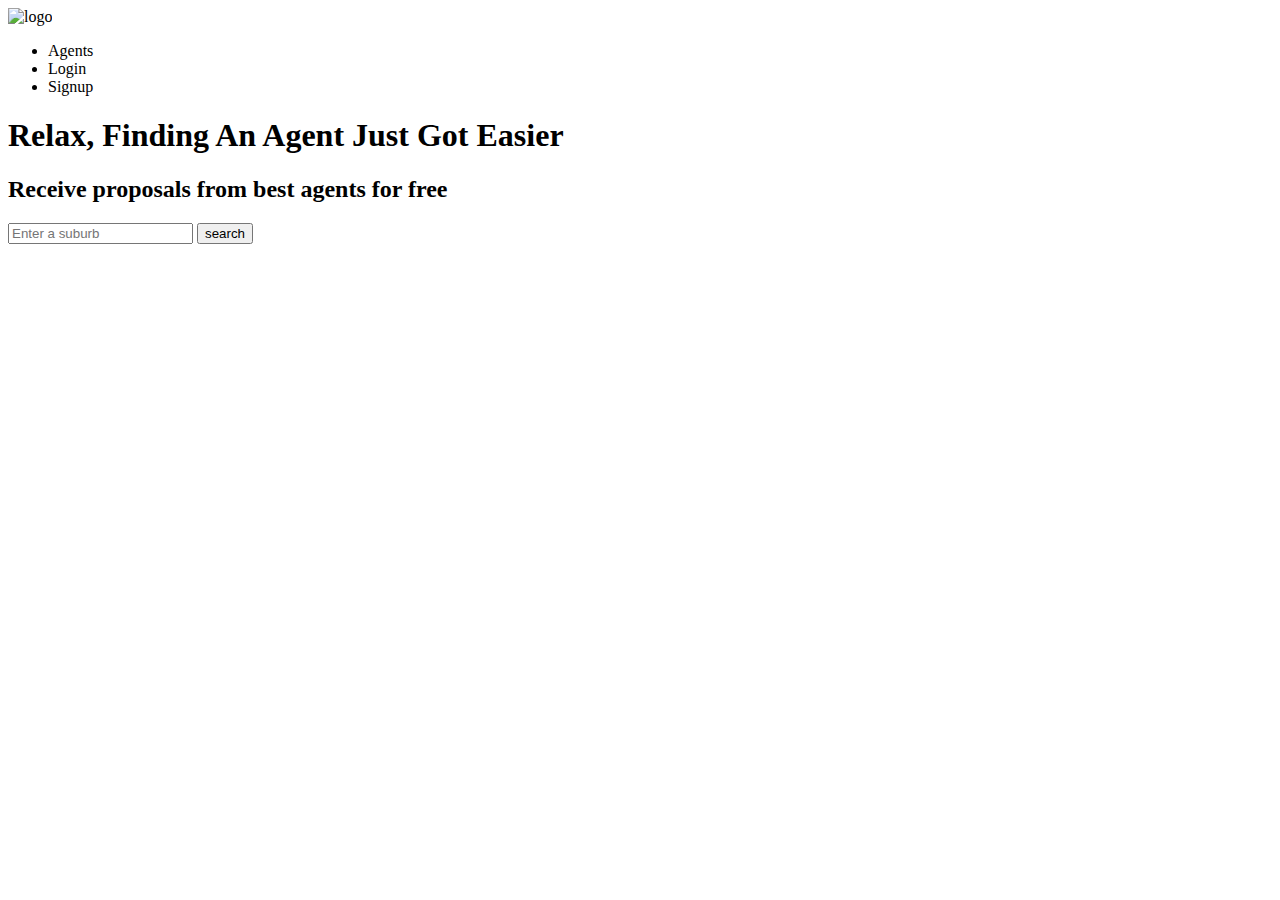
==== firstWeek/index.html @ 07ec8aef "first week" ====
<!DOCTYPE html>
<html lang="en">
<head>
	<meta charset="UTF-8">
	<title>First Week</title>
</head>
<body>
	<section class="hero">
		<header>
			<img src="" alt="logo">
			<ul>
				<li>Agents</li>
				<li>Login</li>
				<li>Signup</li>
			</ul>
		</header>
		<h1>Relax, Finding An Agent Just Got Easier</h1>
		<h2>Receive proposals from best agents for free</h2>
		<form action="">
			<input type="text" placeholder="Enter a suburb">
			<input type="button" value="search">
		</form>
	</section>
</body>
</html>
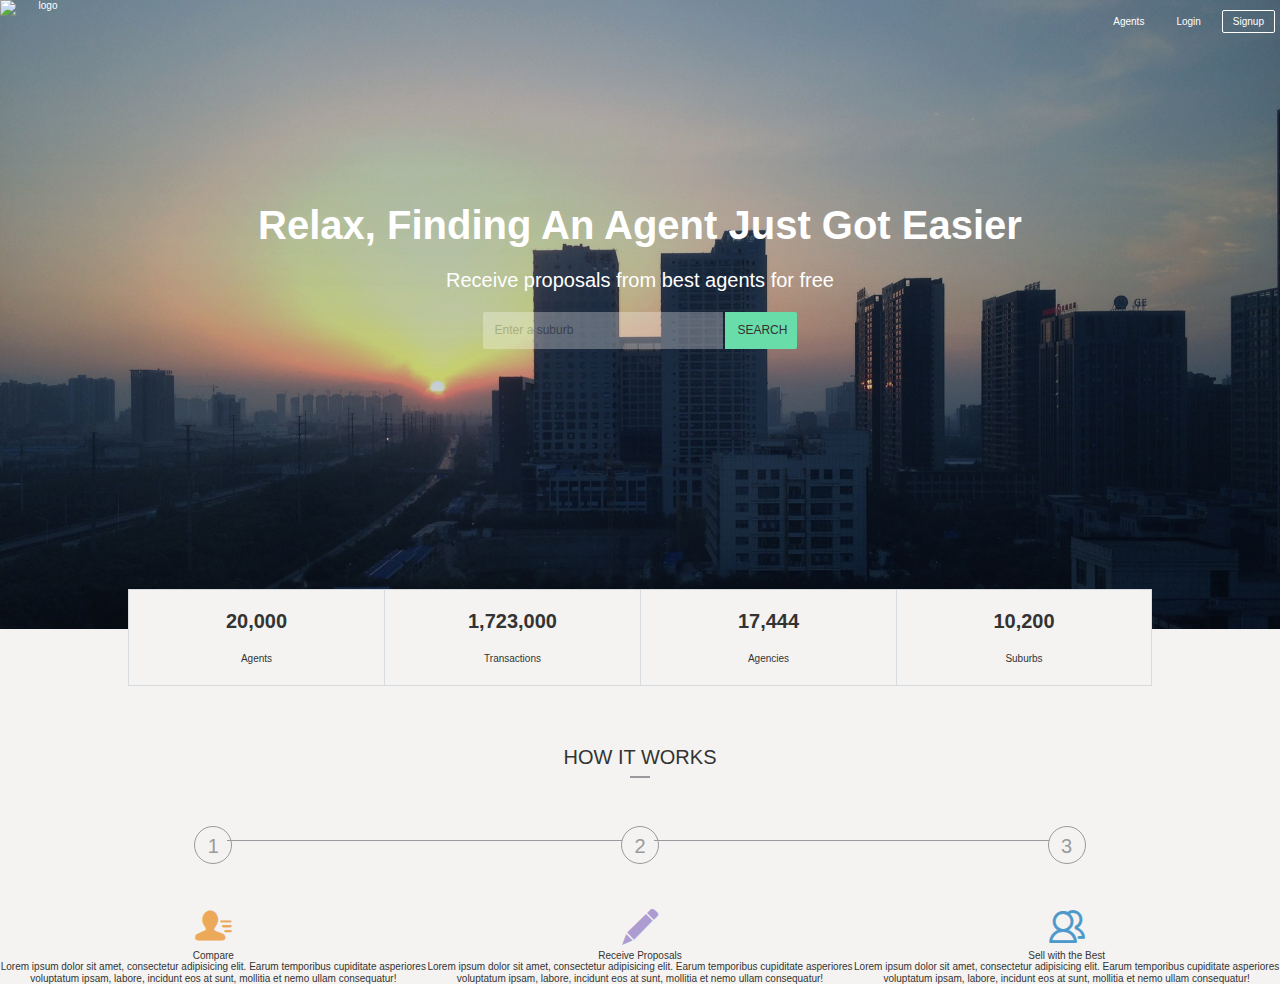
==== commit 3872e036: "first week" ====
--- a/firstWeek/index.html
+++ b/firstWeek/index.html
@@ -2,6 +2,9 @@
 <html lang="en">
 <head>
 	<meta charset="UTF-8">
+	<link rel="stylesheet" href="css/reset.css">
+	<link rel="stylesheet" href="css/first-week.css">
+	<link rel="stylesheet" href="css/iconfont.css">
 	<title>First Week</title>
 </head>
 <body>
@@ -13,6 +16,7 @@
 				<li>Login</li>
 				<li>Signup</li>
 			</ul>
+			<br>
 		</header>
 		<h1>Relax, Finding An Agent Just Got Easier</h1>
 		<h2>Receive proposals from best agents for free</h2>
@@ -21,5 +25,49 @@
 			<input type="button" value="search">
 		</form>
 	</section>
+	<section class="numbers">
+		<ul>
+			<li class="number">
+				<h2>20,000</h2>
+				<h3>Agents</h3>
+			</li>
+			<li class="number">
+				<h2>1,723,000</h2>
+				<h3>Transactions</h3>
+			</li>
+			<li class="number">
+				<h2>17,444</h2>
+				<h3>Agencies</h3>
+			</li>
+			<li class="number">
+				<h2>10,200</h2>
+				<h3>Suburbs</h3>
+			</li>
+		</ul>
+		<br>
+	</section>
+	<section class="how-it-works">
+		<h2>How it works</h2>
+		<ul>
+			<li class="detail">
+				<span class="number">1</span>
+				<i class="iconfont icon-list">&#xe6be;</i>
+				<h3>Compare</h3>
+				<p>Lorem ipsum dolor sit amet, consectetur adipisicing elit. Earum temporibus cupiditate asperiores voluptatum ipsam, labore, incidunt eos at sunt, mollitia et nemo ullam consequatur!</p>
+			</li>
+			<li class="detail">
+				<span class="number">2</span>
+				<i class="iconfont icon-pencil">&#xe892;</i>
+				<h3>Receive Proposals</h3>
+				<p>Lorem ipsum dolor sit amet, consectetur adipisicing elit. Earum temporibus cupiditate asperiores voluptatum ipsam, labore, incidunt eos at sunt, mollitia et nemo ullam consequatur!</p>
+			</li>
+			<li class="detail">
+				<span class="number">3</span>
+				<i class="iconfont icon-users">&#xe866;</i>
+				<h3>Sell with the Best</h3>
+				<p>Lorem ipsum dolor sit amet, consectetur adipisicing elit. Earum temporibus cupiditate asperiores voluptatum ipsam, labore, incidunt eos at sunt, mollitia et nemo ullam consequatur!</p>
+			</li>
+		</ul>
+	</section>
 </body>
 </html>--- a/firstWeek/css/first-week.css
+++ b/firstWeek/css/first-week.css
@@ -0,0 +1,153 @@
+/*html,body,.hero {
+	height: 100%;
+}*/
+body {
+	/*font-family: 'Open Sans';*/
+	font-size: 62.5%;
+	text-align: center;
+	background-color: #f4f3f1;
+}
+.hero {
+	margin: 0 auto;
+	background-image: url(../images/hero-bg.png);
+	background-size: cover;
+	color: #fff;
+}
+header img {
+	float: left;	
+	width: 8em;
+	height: 2em;
+}
+header ul {
+	float: right;
+}
+header li {
+	float: left;
+	margin: 1em .5em;
+	padding: .5em 1em;
+	border: 1px solid transparent;
+	border-radius: 2px;
+}
+header li:last-child {
+	border: 1px solid #fff;
+}
+.hero h1 {
+	padding: 1em 0 .5em 0;
+	margin-top: 3em;
+	font-size: 4em;
+	font-weight: bold;
+}
+.hero h2 {
+	font-size: 2em;
+}
+form {
+	padding: 2em 0 4em 0;
+}
+form input {
+	padding: 1em;
+	border: 0;
+}
+form input[type="text"] {
+	border-radius: 2px 0 0 2px;
+	width: 18em;
+	opacity: .3;
+}
+form input[type="button"] {
+	border-radius: 0 2px 2px 0;
+	width: 6em;
+	margin-bottom: 20em;
+	background-color: #68dda9;
+	text-transform: uppercase;
+}
+.numbers {
+	width: 80%;
+	margin: 0 auto;
+}
+.numbers ul {
+	position: relative;
+	top: -4em;
+}
+.numbers li {
+	float: left;
+	width: 25%;
+	box-sizing: border-box;
+	border-top: 1px solid #d7dadf;
+	border-bottom: 1px solid #d7dadf;
+	border-left: 1px solid #d7dadf;
+	background-color: #f4f3f1;
+}
+.numbers li:last-child {
+	border-right: 1px solid #d7dadf;
+}
+.numbers h2 {
+	font-size: 2em;
+	font-weight: bold;
+	padding: 1em 0;
+}
+.numbers h3 {
+	padding: 0 0 2em 0;
+}
+.how-it-works h2 {
+	font-size: 2em;
+	text-transform: uppercase;
+	padding: 1em 0;
+}
+.how-it-works h2:after {
+	display: block;
+	content: "";
+	background-color: #999a9e;
+	width: 1em;
+	height: .1em;
+	margin: .4em auto; 
+}
+.how-it-works li {
+	position: relative;
+}
+.how-it-works li {
+	float: left;
+	width: 33.333%;
+}
+.how-it-works li:before {
+	display: block;
+	content: "";
+	background-color: #999a9e;
+	width: 100%;
+    height: 1px;
+	position: absolute;
+    top: 3.4em;
+    left: 48.6%;
+    margin: 0 2em;
+}
+.how-it-works li:last-child:before {
+	display: none;
+}
+.how-it-works .number {
+	font-size: 2em;
+	color: #999a9e;
+	border: 1px solid #999a9e;
+	border-radius: 50%;
+	width: 1em;
+	height: 1em;
+	display: block;
+	margin: 1em auto 2em auto;
+	padding: .4em;
+	background-color:#f4f3f1;
+}
+.how-it-works i {
+    font-size: 4em;
+}
+
+.how-it-works .icon-list {
+    color: #ECA95A;
+}
+
+.how-it-works .icon-pencil {
+    color: #AC9CD2;
+}
+
+.how-it-works .icon-users {
+    color: #4D99CB;
+}
+br {
+	clear: both;
+}--- a/firstWeek/css/iconfont.css
+++ b/firstWeek/css/iconfont.css
@@ -0,0 +1,20 @@
+
+@font-face {font-family: "iconfont";
+  src: url('iconfont.eot'); /* IE9*/
+  src: url('iconfont.eot?#iefix') format('embedded-opentype'), /* IE6-IE8 */
+  url('iconfont.woff') format('woff'), /* chrome、firefox */
+  url('iconfont.ttf') format('truetype'), /* chrome、firefox、opera、Safari, Android, iOS 4.2+*/
+  url('iconfont.svg#iconfont') format('svg'); /* iOS 4.1- */
+}
+
+.iconfont {     
+  font-family:"iconfont" !important;
+  font-size:16px;
+  font-style:normal;
+  -webkit-font-smoothing: antialiased;
+  -webkit-text-stroke-width: 0.2px;
+  -moz-osx-font-smoothing: grayscale;
+}
+.icon-tongxunlu:before { content: "\e6be"; }
+.icon-cuban2lianxirentongxunlu:before { content: "\e866"; }
+.icon-xiao47:before { content: "\e892"; }
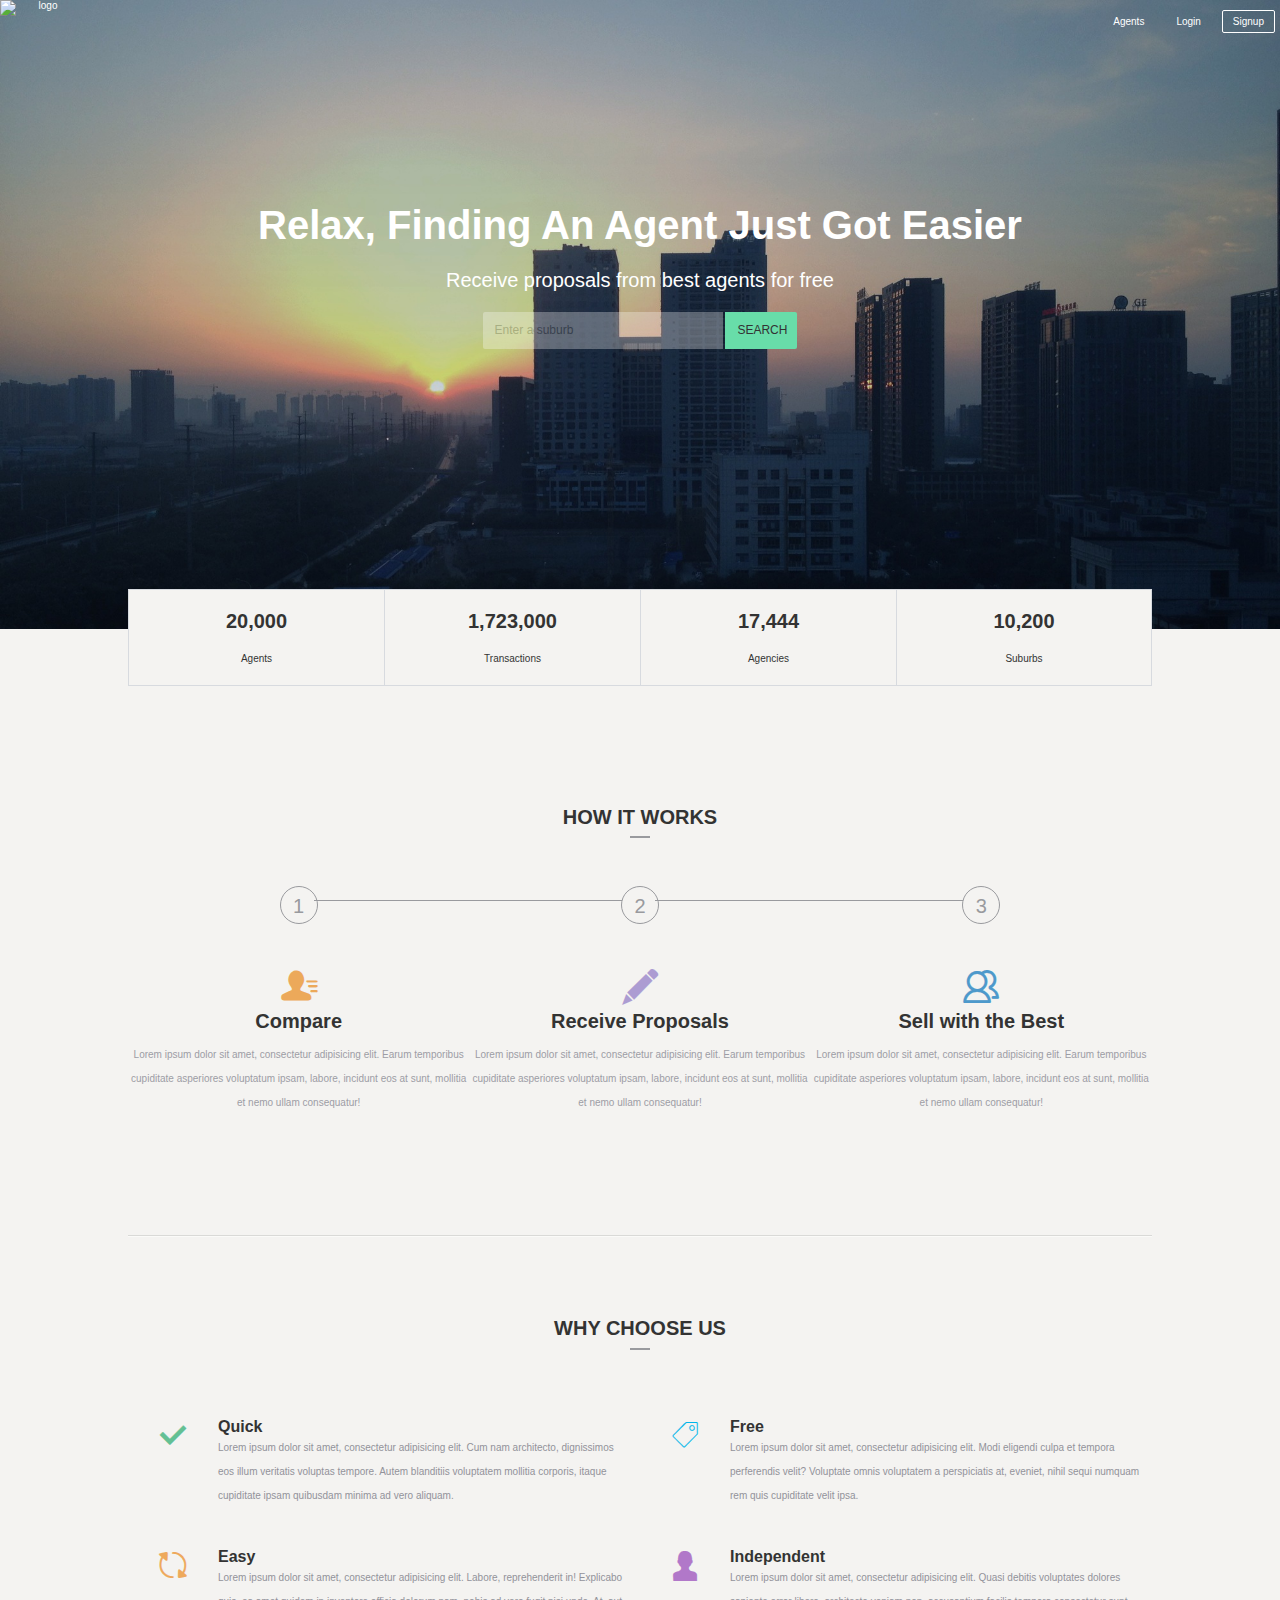
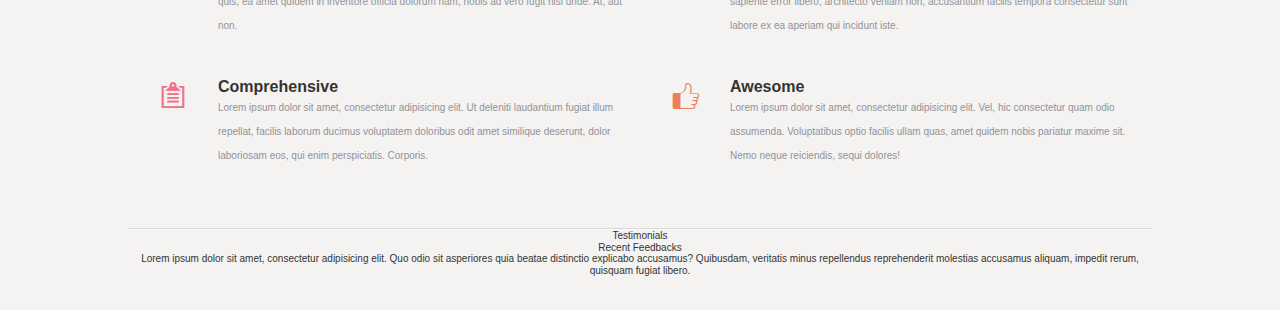
==== commit 93146c73: "first week" ====
--- a/firstWeek/index.html
+++ b/firstWeek/index.html
@@ -68,6 +68,80 @@
 				<p>Lorem ipsum dolor sit amet, consectetur adipisicing elit. Earum temporibus cupiditate asperiores voluptatum ipsam, labore, incidunt eos at sunt, mollitia et nemo ullam consequatur!</p>
 			</li>
 		</ul>
+		<br>
+	</section>
+	<section class="why-choose-us">
+		<h2>why choose us</h2>
+		<ul>
+			<li class="excuse">
+				<i class="iconfont icon-quick">&#xe606;</i>
+				<article>
+					<h3>Quick</h3>
+					<p>Lorem ipsum dolor sit amet, consectetur adipisicing elit. Cum nam architecto, dignissimos eos illum veritatis voluptas tempore. Autem blanditiis voluptatem mollitia corporis, itaque cupiditate ipsam quibusdam minima ad vero aliquam.</p>
+				</article>	
+			</li>
+			<li class="excuse">
+				<i class="iconfont icon-free">&#xe685;</i>
+				<article>
+					<h3>Free</h3>
+					<p>Lorem ipsum dolor sit amet, consectetur adipisicing elit. Modi eligendi culpa et tempora perferendis velit? Voluptate omnis voluptatem a perspiciatis at, eveniet, nihil sequi numquam rem quis cupiditate velit ipsa.</p>
+				</article>
+			</li>
+			<li class="excuse">
+				<i class="iconfont icon-easy">&#xe63d;</i>
+				<article>
+					<h3>Easy</h3>
+					<p>Lorem ipsum dolor sit amet, consectetur adipisicing elit. Labore, reprehenderit in! Explicabo quis, ea amet quidem in inventore officia dolorum nam, nobis ad vero fugit nisi unde. At, aut non.</p>
+				</article>
+			</li>
+			<li class="excuse">
+				<i class="iconfont icon-independent">&#xe628;</i>
+				<article>
+					<h3>Independent</h3>
+					<p>Lorem ipsum dolor sit amet, consectetur adipisicing elit. Quasi debitis voluptates dolores sapiente error libero, architecto veniam non, accusantium facilis tempora consectetur sunt labore ex ea aperiam qui incidunt iste.</p>	
+				</article>				
+			</li>
+			<li class="excuse">
+				<i class="iconfont icon-comprehensive">&#xe636;</i>
+				<article>
+					<h3>Comprehensive</h3>
+					<p>Lorem ipsum dolor sit amet, consectetur adipisicing elit. Ut deleniti laudantium fugiat illum repellat, facilis laborum ducimus voluptatem doloribus odit amet similique deserunt, dolor laboriosam eos, qui enim perspiciatis. Corporis.</p>
+				</article>
+			</li>
+			<li class="excuse">
+				<i class="iconfont icon-awesome">&#xe600;</i>
+				<article>
+					<h3>Awesome</h3>
+					<p>Lorem ipsum dolor sit amet, consectetur adipisicing elit. Vel, hic consectetur quam odio assumenda. Voluptatibus optio facilis ullam quas, amet quidem nobis pariatur maxime sit. Nemo neque reiciendis, sequi dolores!</p>	
+				</article>
+			</li>
+		</ul>
+		<br>
+	</section>
+	<section class="test-recent">
+		<ul>
+			<li>Testimonials</li>
+			<li>Recent Feedbacks</li>
+		</ul>
+		<i class="iconfont"></i>
+		<p>Lorem ipsum dolor sit amet, consectetur adipisicing elit. Quo odio sit asperiores quia beatae distinctio explicabo accusamus? Quibusdam, veritatis minus repellendus reprehenderit molestias accusamus aliquam, impedit rerum, quisquam fugiat libero.</p>
+		<ul>
+			<li class="intro">
+				<h3></h3>
+				<h3></h3>
+				<img src="" alt="">
+			</li>
+			<li class="intro">
+				<h3></h3>
+				<h3></h3>
+				<img src="" alt="">
+			</li>
+			<li class="intro">
+				<h3></h3>
+				<h3></h3>
+				<img src="" alt="">
+			</li>
+		</ul>
 	</section>
 </body>
 </html>--- a/firstWeek/css/first-week.css
+++ b/firstWeek/css/first-week.css
@@ -87,12 +87,19 @@
 .numbers h3 {
 	padding: 0 0 2em 0;
 }
-.how-it-works h2 {
-	font-size: 2em;
+.how-it-works {
+	margin: 0 auto;
+	width: 80%;
+	border-bottom: 1px solid #d9d9d7;
+}
+.how-it-works h2,.why-choose-us h2 {
+	margin-top: 3em;
+	font-size: 2em;
+	font-weight: bold;
 	text-transform: uppercase;
 	padding: 1em 0;
 }
-.how-it-works h2:after {
+.how-it-works h2:after ,.why-choose-us h2:after {
 	display: block;
 	content: "";
 	background-color: #999a9e;
@@ -144,9 +151,73 @@
 .how-it-works .icon-pencil {
     color: #AC9CD2;
 }
-
 .how-it-works .icon-users {
     color: #4D99CB;
+}
+.how-it-works h3 {
+	margin-bottom: 10px;
+	font-size: 2em;
+	font-weight: bold;
+}
+.how-it-works p {
+	margin-bottom: 12em;
+	text-align: center;
+	line-height: 24px;
+	color: #9d9da5;
+}
+.why-choose-us {
+	margin: 0 auto;
+	padding-bottom: 6em;
+	width: 80%;
+	border-top: 1px solid #fafaf8;
+	border-bottom: 1px solid #d9d9d7; 
+}
+.why-choose-us li {
+	float: left;
+	margin-top: 4em;
+	width: 50%;
+}
+.why-choose-us i {
+	float: left;
+	padding: 0 1em;
+	font-size: 3em;
+}
+.icon-quick {
+	color: #63c094;
+}
+.icon-free {
+	color: #00b6ea;
+} 
+.icon-easy {
+	color: #eea95c;
+}
+.icon-independent {
+	color: #b178c9;
+}
+.icon-comprehensive {
+	color: #f2708a;
+}
+.icon-awesome {
+	color: #ed7f5a;
+}
+.why-choose-us article {
+	float: left;
+	width: 80%;
+}
+.why-choose-us h3 {
+	text-align: left;
+	font-size: 16px;
+	font-weight: bold;
+}
+.why-choose-us p {
+	text-align: left;
+	line-height: 24px;
+	color: #92929a;
+}
+.test-recent {
+	margin: 0 auto;
+	width: 80%;
+	border-top: 1px solid #fafaf8;
 }
 br {
 	clear: both;
--- a/firstWeek/css/iconfont.css
+++ b/firstWeek/css/iconfont.css
@@ -7,7 +7,7 @@
   url('iconfont.svg#iconfont') format('svg'); /* iOS 4.1- */
 }
 
-.iconfont {     
+.iconfont {
   font-family:"iconfont" !important;
   font-size:16px;
   font-style:normal;
@@ -18,3 +18,9 @@
 .icon-tongxunlu:before { content: "\e6be"; }
 .icon-cuban2lianxirentongxunlu:before { content: "\e866"; }
 .icon-xiao47:before { content: "\e892"; }
+.icon-duihao:before { content: "\e606"; }
+.icon-biaoqian:before { content: "\e685"; }
+.icon-shuaxin:before { content: "\e63d"; }
+.icon-ren:before { content: "\e628"; }
+.icon-zliconaccount:before { content: "\e636"; }
+.icon-1433143414icon4thumbup:before { content: "\e600"; }
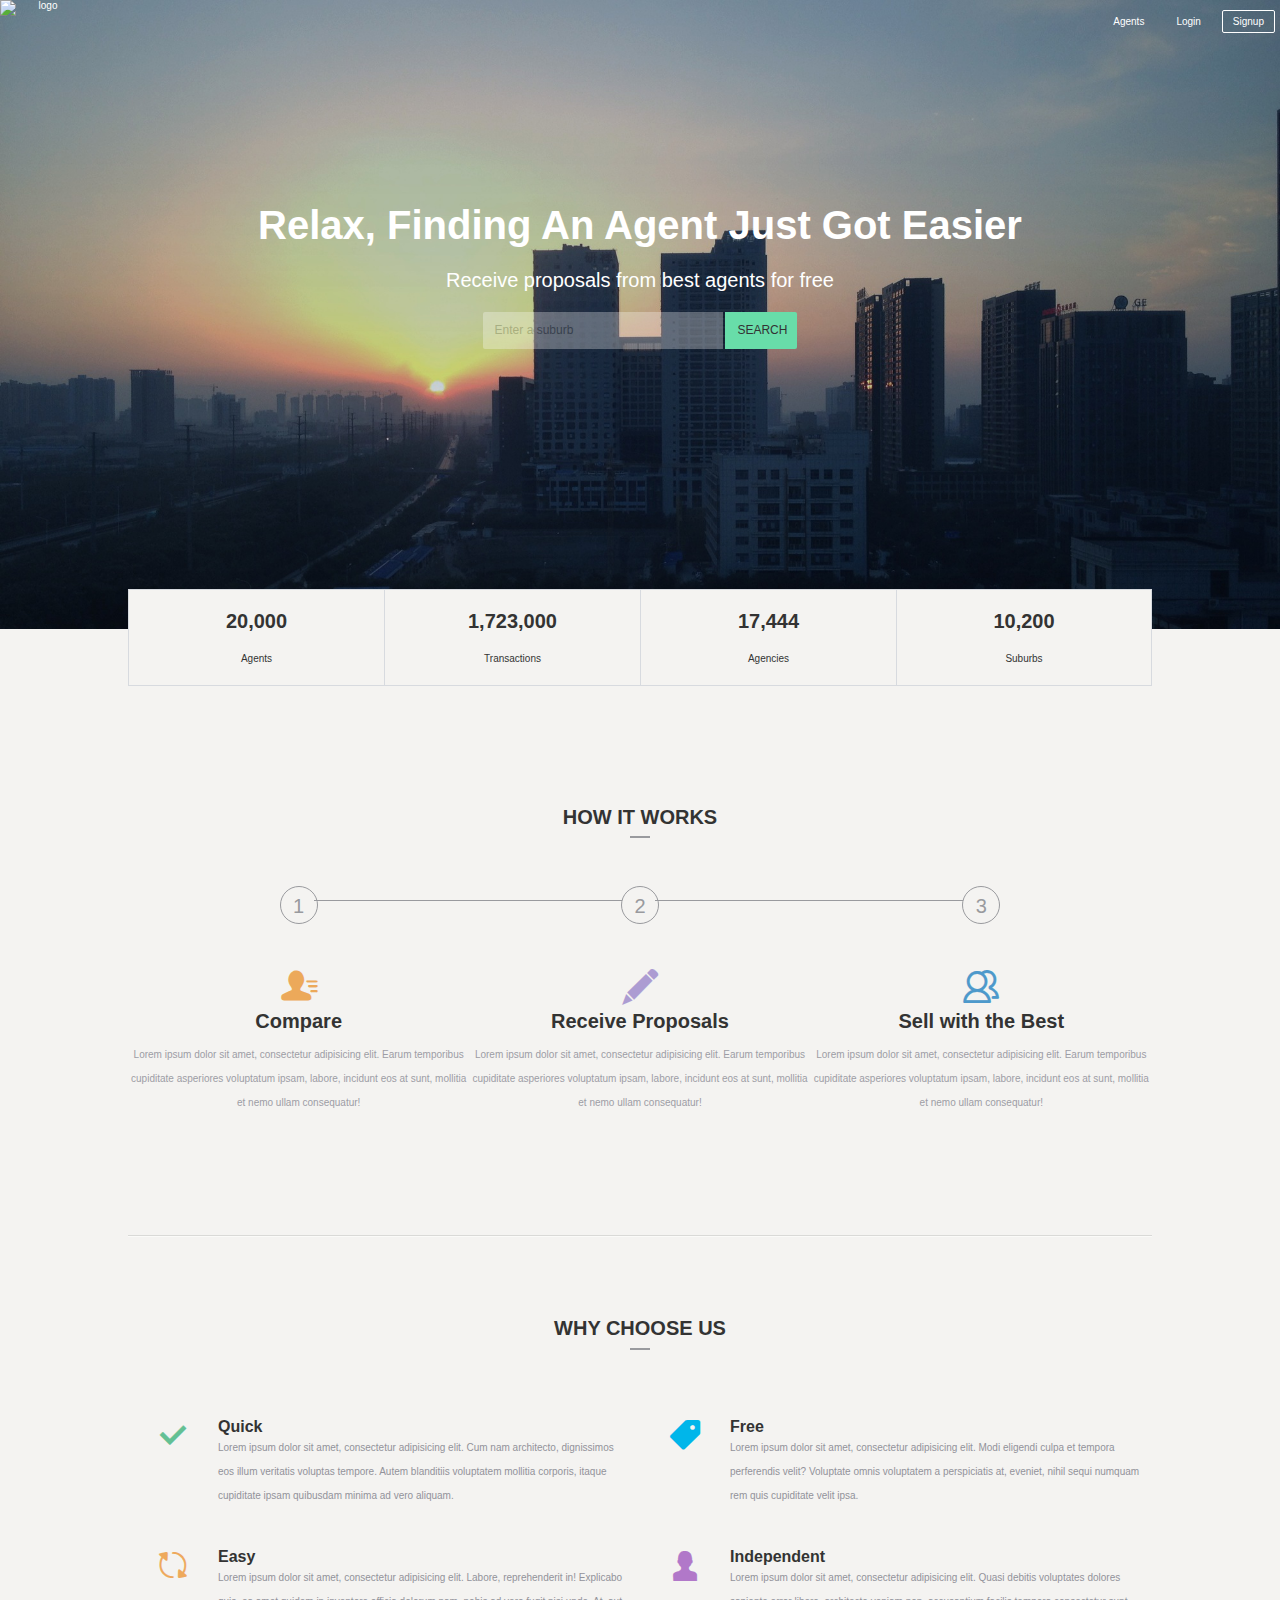
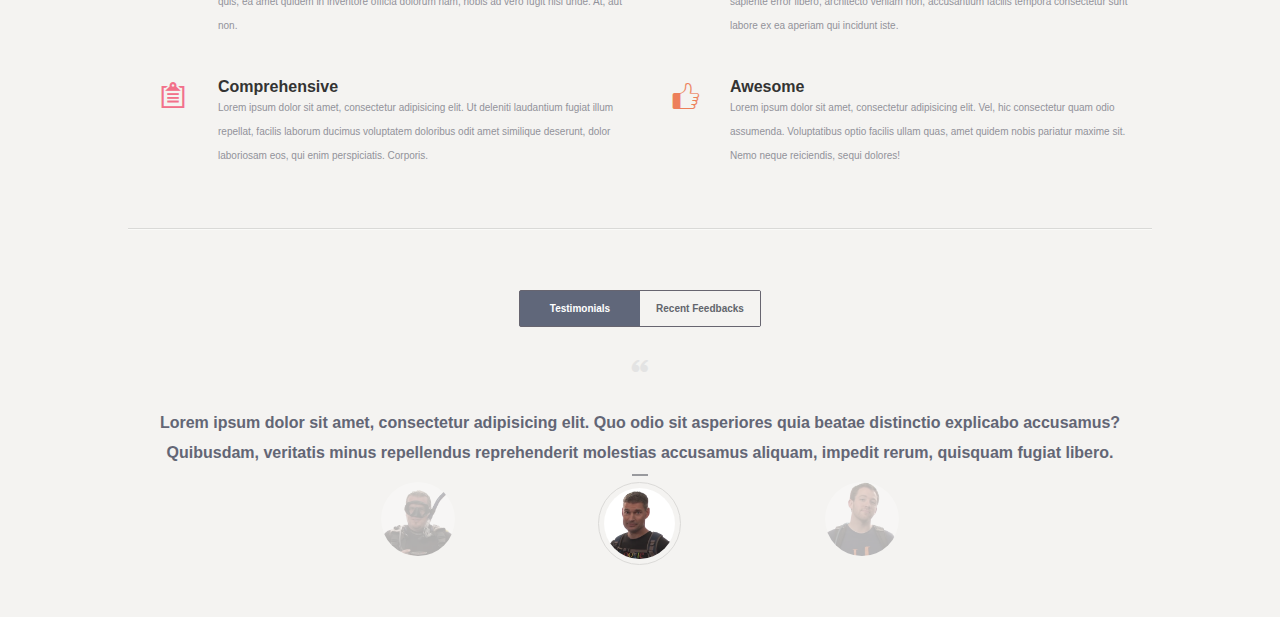
==== commit 868c6504: "first week" ====
--- a/firstWeek/index.html
+++ b/firstWeek/index.html
@@ -81,7 +81,7 @@
 				</article>	
 			</li>
 			<li class="excuse">
-				<i class="iconfont icon-free">&#xe685;</i>
+				<i class="iconfont icon-free">&#xe614;</i>
 				<article>
 					<h3>Free</h3>
 					<p>Lorem ipsum dolor sit amet, consectetur adipisicing elit. Modi eligendi culpa et tempora perferendis velit? Voluptate omnis voluptatem a perspiciatis at, eveniet, nihil sequi numquam rem quis cupiditate velit ipsa.</p>
@@ -119,29 +119,31 @@
 		<br>
 	</section>
 	<section class="test-recent">
-		<ul>
-			<li>Testimonials</li>
-			<li>Recent Feedbacks</li>
+		<ul class="ul-tab">
+			<li class="tab">Testimonials</li>
+			<li class="tab">Recent Feedbacks</li>
 		</ul>
-		<i class="iconfont"></i>
+		<i class="iconfont icon-right">&#xe62d;</i>
 		<p>Lorem ipsum dolor sit amet, consectetur adipisicing elit. Quo odio sit asperiores quia beatae distinctio explicabo accusamus? Quibusdam, veritatis minus repellendus reprehenderit molestias accusamus aliquam, impedit rerum, quisquam fugiat libero.</p>
-		<ul>
-			<li class="intro">
-				<h3></h3>
-				<h3></h3>
-				<img src="" alt="">
+		<ul class="ul-intro">
+			<li id="intro">
+				<!-- <h3>Chris Wilson</h3>
+				<h4>hsdfas</h4> -->
+				<img src="images/chriswilson.png" alt="">
 			</li>
-			<li class="intro">
-				<h3></h3>
-				<h3></h3>
-				<img src="" alt="">
+			<li id="intro" class="active">
+				<!-- <h3>Peter Lubbers</h3>
+				<h4>dsfgdfg</h4> -->
+				<img src="images/peterlubbers.png" alt="">
 			</li>
-			<li class="intro">
-				<h3></h3>
-				<h3></h3>
-				<img src="" alt="">
+			<li id="intro">
+				<!-- <h3>Sean Bennett</h3>
+				<h4>xvcxc</h4> -->
+				<img src="images/seanbennett.png" alt="">
 			</li>
 		</ul>
+		<br>
 	</section>
+	<section class="footer"></section>
 </body>
 </html>--- a/firstWeek/css/first-week.css
+++ b/firstWeek/css/first-week.css
@@ -2,7 +2,7 @@
 	height: 100%;
 }*/
 body {
-	/*font-family: 'Open Sans';*/
+	font-family: 'Arial';
 	font-size: 62.5%;
 	text-align: center;
 	background-color: #f4f3f1;
@@ -99,7 +99,8 @@
 	text-transform: uppercase;
 	padding: 1em 0;
 }
-.how-it-works h2:after ,.why-choose-us h2:after {
+/* 添加三个模块所需的短线 */
+.how-it-works h2:after ,.why-choose-us h2:after ,.test-recent p:after {
 	display: block;
 	content: "";
 	background-color: #999a9e;
@@ -107,6 +108,7 @@
 	height: .1em;
 	margin: .4em auto; 
 }
+
 .how-it-works li {
 	position: relative;
 }
@@ -215,10 +217,81 @@
 	color: #92929a;
 }
 .test-recent {
-	margin: 0 auto;
+	margin: 0 auto 5em;
 	width: 80%;
 	border-top: 1px solid #fafaf8;
 }
+.test-recent .ul-tab {
+	margin: 6em auto 3em auto;
+	width: 24em;
+	height: 3.5em;
+	border: 1px solid #676570;
+	border-radius: 2px;
+	background-color: #60677a;
+}
+.test-recent .tab {
+	display: block;
+	float: left;
+	width: 50%;
+	line-height: 3.5em;
+	text-align: center;
+	font-weight: bold;
+	color: #feffff;
+}
+.test-recent .tab:last-child {
+	background-color: #f4f3f1;
+	color: #62656c;
+}
+.icon-right {
+	padding-bottom: 2em;
+	display: inline-block;
+	color: #e3e3e3;
+}
+.test-recent p {
+	font-size: 16px;
+	font-weight: bold;
+	line-height: 30px;
+	color: #636675;
+}
+.test-recent .ul-intro {
+	margin: 0 auto;
+	width: 65%;
+}
+.test-recent .ul-intro li {
+	float: left;
+	width: 33.33%;
+	height: 33.33%;
+}
+.test-recent h3 {
+	height: 30px;
+	margin-top: 10px;
+	font-size: 12px;
+	font-weight: bold;
+	line-height: 20px;
+	color: #656469;
+}
+.test-recent h4 {
+	font-size: 14px;
+	line-height: 22px;
+	color: #99999b;
+}
+.test-recent .active h3 , .test-recent .active h4 {
+	display: block;
+}
+.test-recent .ul-intro img {
+	width: 33.33%;
+	height: 33.33%;
+	border-radius: 50%;
+	opacity: .3;
+}
+.test-recent .active img {
+	padding: 5px;
+	width: 32%;
+	height: 32%;
+	border: 1px solid #dbdad8;
+	border-radius: 50%;
+	opacity: 1;
+} 
 br {
 	clear: both;
 }--- a/firstWeek/css/iconfont.css
+++ b/firstWeek/css/iconfont.css
@@ -19,8 +19,10 @@
 .icon-cuban2lianxirentongxunlu:before { content: "\e866"; }
 .icon-xiao47:before { content: "\e892"; }
 .icon-duihao:before { content: "\e606"; }
-.icon-biaoqian:before { content: "\e685"; }
+.icon-biaoqian:before { content: "\e614"; }
 .icon-shuaxin:before { content: "\e63d"; }
 .icon-ren:before { content: "\e628"; }
 .icon-zliconaccount:before { content: "\e636"; }
 .icon-1433143414icon4thumbup:before { content: "\e600"; }
+.icon-icon:before { content: "\e62d"; }
+.icon-facebook:before { content: "\e715"; }
